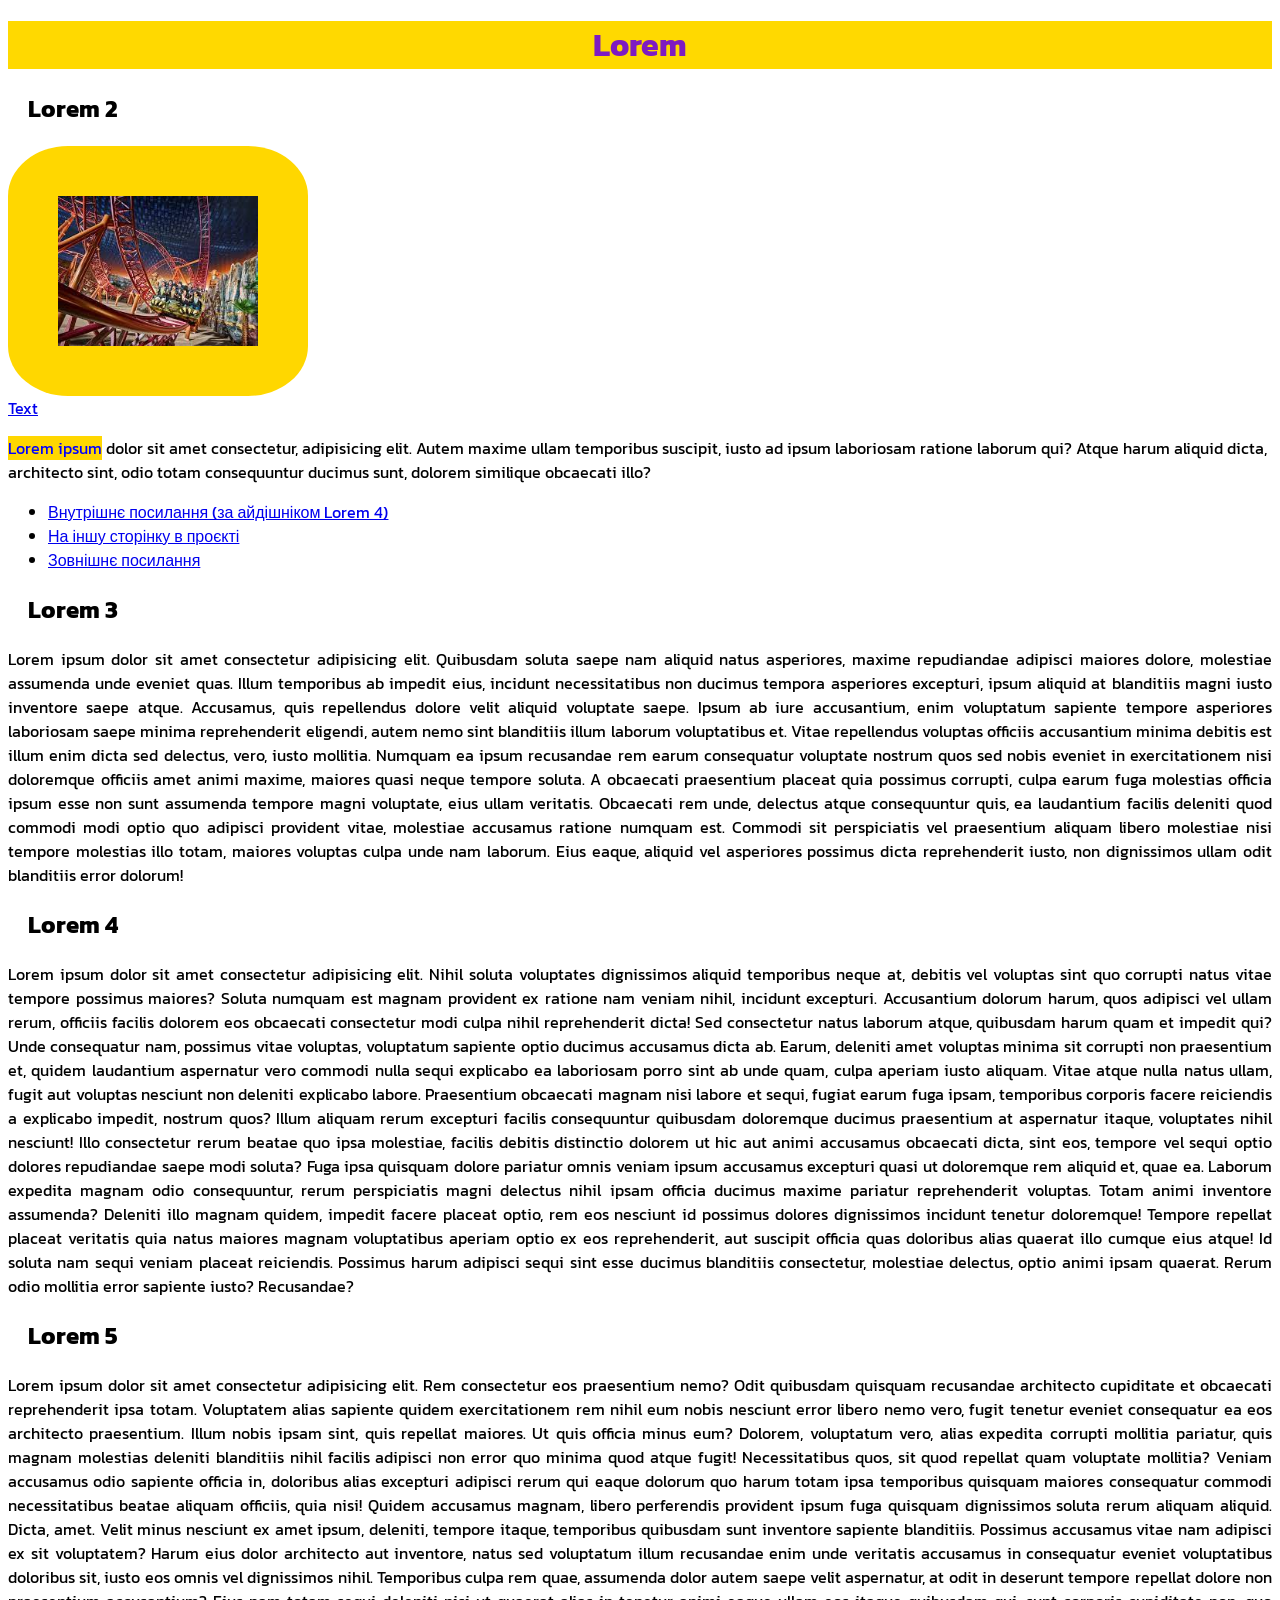
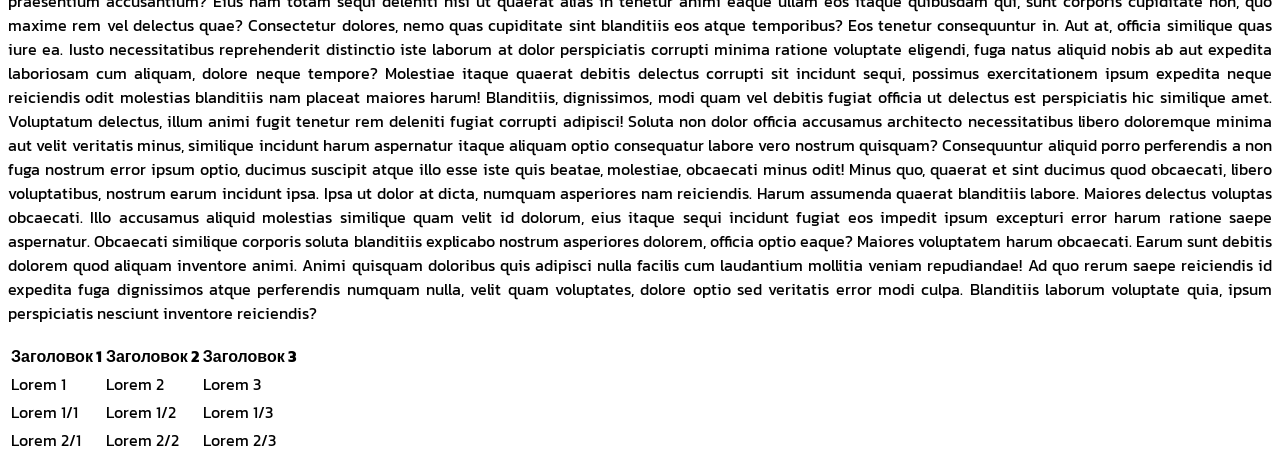
==== l1/html/index.html @ fa61554e "First commit" ====
<!DOCTYPE html>
<html lang="en">
<head>
    <meta charset="UTF-8">
    <meta http-equiv="X-UA-Compatible" content="IE=edge">
    <meta name="viewport" content="width=device-width, initial-scale=1.0">
    <title>Document</title>

    <!-- підключення стилів css - одиночний тег link. В атрибуті href потрібно вказати шлях до файлу зі стилем -->
    <link rel="stylesheet" href="../css/style.css">
</head>
<body>
    <h1>Lorem</h1>
    <h2>Lorem 2</h2>

    <!-- строчний одиночний тег img - для вставки зображення на сторінку. 

        В атрибуті src вказується шлях до зображення (в тому числі і URL). 

        Атрибути alt - в ньому вказуємо текст, який буде відображатися, якщо зображення з якихось причин не може бути відображено на сторінці (наприклад, було видалено з місця свого розміщення). Зазвичай вказується одне-два слова, які описують зображення 
    -->
    <img src="../images/Без названия.jpg" alt="">

    <!-- строчний парний тег a - тег для вставки посилання. 
        
        href - адреса посилання, куди користувач перейде. Це може бути посилання по сторінці, до певного елементу з айдішником, тоді вказується href="#айді_елемента". Може бути посилання на власний інший html файл у проєкті, тоді вказується href="./page2.html". І останній варіант - зовнішнє посилання, на якусь адресу, наприклад href="https://www.google.com/" 

        target - атрибут, який відповідає за те, як саме відкриється посилання. За замовчуванням (тобто, без вказання цього атрибуту) посилання відкриваються у тій же вкладці в браузері, де відкрита сторінка з розміщеним тегом посилання. Якщо необхідно відкрити посилання у новій вкладці браузеру, тоді вказуємо target="_blank". Всі зовнішні посилання потрібно відкривати саме у новій вкладці
    -->
    <a href="https://github.com/mbrw3?tab=repositories" target="_blank">Text</a>

    <!-- строчний парний тег <span> - використовуємо, коли потрібно слову/декільком задати певний стиль -->
    <p> <span class="text2">Lorem ipsum</span> dolor sit amet consectetur, adipisicing elit. Autem maxime ullam temporibus suscipit, iusto ad ipsum laboriosam ratione laborum qui? Atque harum aliquid dicta, architecto sint, odio totam consequuntur ducimus sunt, dolorem similique obcaecati illo? </p>


    <!-- ul>li*3>a:blank - емет-запис, який дозволяє швидко зробити маркерований список з трьома елементами, в середині яких будуть посилання з відкриттям у новій вкладці -->

    <ul>
        <li><a href="#main">Внутрішнє посилання (за айдішніком Lorem 4)</a></li>
        <li><a href="./page2.html" target="_blank">На іншу сторінку в проєкті</a></li>
        <li><a href="https://www.google.com/" target="_blank">Зовнішнє посилання</a></li>
    </ul>

    <h2>Lorem 3</h2>
    <p class="text"> Lorem ipsum dolor sit amet consectetur adipisicing elit. Quibusdam soluta saepe nam aliquid natus asperiores, maxime repudiandae adipisci maiores dolore, molestiae assumenda unde eveniet quas. Illum temporibus ab impedit eius, incidunt necessitatibus non ducimus tempora asperiores excepturi, ipsum aliquid at blanditiis magni iusto inventore saepe atque. Accusamus, quis repellendus dolore velit aliquid voluptate saepe. Ipsum ab iure accusantium, enim voluptatum sapiente tempore asperiores laboriosam saepe minima reprehenderit eligendi, autem nemo sint blanditiis illum laborum voluptatibus et. Vitae repellendus voluptas officiis accusantium minima debitis est illum enim dicta sed delectus, vero, iusto mollitia. Numquam ea ipsum recusandae rem earum consequatur voluptate nostrum quos sed nobis eveniet in exercitationem nisi doloremque officiis amet animi maxime, maiores quasi neque tempore soluta. A obcaecati praesentium placeat quia possimus corrupti, culpa earum fuga molestias officia ipsum esse non sunt assumenda tempore magni voluptate, eius ullam veritatis. Obcaecati rem unde, delectus atque consequuntur quis, ea laudantium facilis deleniti quod commodi modi optio quo adipisci provident vitae, molestiae accusamus ratione numquam est. Commodi sit perspiciatis vel praesentium aliquam libero molestiae nisi tempore molestias illo totam, maiores voluptas culpa unde nam laborum. Eius eaque, aliquid vel asperiores possimus dicta reprehenderit iusto, non dignissimos ullam odit blanditiis error dolorum! </p>

    <h2 id="main">Lorem 4</h2>
    <p class="text">Lorem ipsum dolor sit amet consectetur adipisicing elit. Nihil soluta voluptates dignissimos aliquid temporibus neque at, debitis vel voluptas sint quo corrupti natus vitae tempore possimus maiores? Soluta numquam est magnam provident ex ratione nam veniam nihil, incidunt excepturi. Accusantium dolorum harum, quos adipisci vel ullam rerum, officiis facilis dolorem eos obcaecati consectetur modi culpa nihil reprehenderit dicta! Sed consectetur natus laborum atque, quibusdam harum quam et impedit qui? Unde consequatur nam, possimus vitae voluptas, voluptatum sapiente optio ducimus accusamus dicta ab. Earum, deleniti amet voluptas minima sit corrupti non praesentium et, quidem laudantium aspernatur vero commodi nulla sequi explicabo ea laboriosam porro sint ab unde quam, culpa aperiam iusto aliquam. Vitae atque nulla natus ullam, fugit aut voluptas nesciunt non deleniti explicabo labore. Praesentium obcaecati magnam nisi labore et sequi, fugiat earum fuga ipsam, temporibus corporis facere reiciendis a explicabo impedit, nostrum quos? Illum aliquam rerum excepturi facilis consequuntur quibusdam doloremque ducimus praesentium at aspernatur itaque, voluptates nihil nesciunt! Illo consectetur rerum beatae quo ipsa molestiae, facilis debitis distinctio dolorem ut hic aut animi accusamus obcaecati dicta, sint eos, tempore vel sequi optio dolores repudiandae saepe modi soluta? Fuga ipsa quisquam dolore pariatur omnis veniam ipsum accusamus excepturi quasi ut doloremque rem aliquid et, quae ea. Laborum expedita magnam odio consequuntur, rerum perspiciatis magni delectus nihil ipsam officia ducimus maxime pariatur reprehenderit voluptas. Totam animi inventore assumenda? Deleniti illo magnam quidem, impedit facere placeat optio, rem eos nesciunt id possimus dolores dignissimos incidunt tenetur doloremque! Tempore repellat placeat veritatis quia natus maiores magnam voluptatibus aperiam optio ex eos reprehenderit, aut suscipit officia quas doloribus alias quaerat illo cumque eius atque! Id soluta nam sequi veniam placeat reiciendis. Possimus harum adipisci sequi sint esse ducimus blanditiis consectetur, molestiae delectus, optio animi ipsam quaerat. Rerum odio mollitia error sapiente iusto? Recusandae? </p>

    <h2>Lorem 5</h2>
    <p class="text">Lorem ipsum dolor sit amet consectetur adipisicing elit. Rem consectetur eos praesentium nemo? Odit quibusdam quisquam recusandae architecto cupiditate et obcaecati reprehenderit ipsa totam. Voluptatem alias sapiente quidem exercitationem rem nihil eum nobis nesciunt error libero nemo vero, fugit tenetur eveniet consequatur ea eos architecto praesentium. Illum nobis ipsam sint, quis repellat maiores. Ut quis officia minus eum? Dolorem, voluptatum vero, alias expedita corrupti mollitia pariatur, quis magnam molestias deleniti blanditiis nihil facilis adipisci non error quo minima quod atque fugit! Necessitatibus quos, sit quod repellat quam voluptate mollitia? Veniam accusamus odio sapiente officia in, doloribus alias excepturi adipisci rerum qui eaque dolorum quo harum totam ipsa temporibus quisquam maiores consequatur commodi necessitatibus beatae aliquam officiis, quia nisi! Quidem accusamus magnam, libero perferendis provident ipsum fuga quisquam dignissimos soluta rerum aliquam aliquid. Dicta, amet. Velit minus nesciunt ex amet ipsum, deleniti, tempore itaque, temporibus quibusdam sunt inventore sapiente blanditiis. Possimus accusamus vitae nam adipisci ex sit voluptatem? Harum eius dolor architecto aut inventore, natus sed voluptatum illum recusandae enim unde veritatis accusamus in consequatur eveniet voluptatibus doloribus sit, iusto eos omnis vel dignissimos nihil. Temporibus culpa rem quae, assumenda dolor autem saepe velit aspernatur, at odit in deserunt tempore repellat dolore non praesentium accusantium? Eius nam totam sequi deleniti nisi ut quaerat alias in tenetur animi eaque ullam eos itaque quibusdam qui, sunt corporis cupiditate non, quo maxime rem vel delectus quae? Consectetur dolores, nemo quas cupiditate sint blanditiis eos atque temporibus? Eos tenetur consequuntur in. Aut at, officia similique quas iure ea. Iusto necessitatibus reprehenderit distinctio iste laborum at dolor perspiciatis corrupti minima ratione voluptate eligendi, fuga natus aliquid nobis ab aut expedita laboriosam cum aliquam, dolore neque tempore? Molestiae itaque quaerat debitis delectus corrupti sit incidunt sequi, possimus exercitationem ipsum expedita neque reiciendis odit molestias blanditiis nam placeat maiores harum! Blanditiis, dignissimos, modi quam vel debitis fugiat officia ut delectus est perspiciatis hic similique amet. Voluptatum delectus, illum animi fugit tenetur rem deleniti fugiat corrupti adipisci! Soluta non dolor officia accusamus architecto necessitatibus libero doloremque minima aut velit veritatis minus, similique incidunt harum aspernatur itaque aliquam optio consequatur labore vero nostrum quisquam? Consequuntur aliquid porro perferendis a non fuga nostrum error ipsum optio, ducimus suscipit atque illo esse iste quis beatae, molestiae, obcaecati minus odit! Minus quo, quaerat et sint ducimus quod obcaecati, libero voluptatibus, nostrum earum incidunt ipsa. Ipsa ut dolor at dicta, numquam asperiores nam reiciendis. Harum assumenda quaerat blanditiis labore. Maiores delectus voluptas obcaecati. Illo accusamus aliquid molestias similique quam velit id dolorum, eius itaque sequi incidunt fugiat eos impedit ipsum excepturi error harum ratione saepe aspernatur. Obcaecati similique corporis soluta blanditiis explicabo nostrum asperiores dolorem, officia optio eaque? Maiores voluptatem harum obcaecati. Earum sunt debitis dolorem quod aliquam inventore animi. Animi quisquam doloribus quis adipisci nulla facilis cum laudantium mollitia veniam repudiandae! Ad quo rerum saepe reiciendis id expedita fuga dignissimos atque perferendis numquam nulla, velit quam voluptates, dolore optio sed veritatis error modi culpa. Blanditiis laborum voluptate quia, ipsum perspiciatis nesciunt inventore reiciendis?</p>
    
    <!-- для створення таблиці використовуємо парний блочний тег table. Це оголошення початку та кінця таблиці
        Кожна таблиця описується у форматі - оголошення рядка, а потім в рядку - колонки

        tr - парний тег для сторення рядка

        для колонок є 2 типи тегів: 

        th - заголовочна комірка (текст в ній автоматично виділяється жирним накресленням). Використовуються для підписів/заголовків колонок чи рядків, дивлячись яка орієнтація таблиції за завданням 
        
        td - звичайна комірка, вона не має ніяких окремих параметрів автоматичного форматування

        в середині тегів th та td ви можете розміщувати все, що вам необхідно за завданням - тексти, зображення, посилання тощо 
    -->
    <table>
        <tr>
            <th>Заголовок 1</th>
            <th>Заголовок 2</th>
            <th>Заголовок 3</th>
        </tr>
        <tr>
            <td>Lorem 1</td>
            <td>Lorem 2</td>
            <td>Lorem 3</td>
        </tr>
        <tr>
            <td>Lorem 1/1</td>
            <td>Lorem 1/2</td>
            <td>Lorem 1/3</td>
        </tr>
        <tr>
            <td>Lorem 2/1</td>
            <td>Lorem 2/2</td>
            <td>Lorem 2/3</td>
        </tr>
    </table>

</body>
</html>
---- l1/css/style.css ----
/* 
у css використовуються параметри. Вони прописуються для селекторів.
Селектори:
    звернення до тегу - просто назва тегу без додаткових символів 
    звернення до айді відбувається через # - наприклад, #main
    звернення до класу відбувається через символ крапки . - наприклад, .text

Якщо потрібно прописати стилі для одразу декількох елементів, то їх потрібно перелічувати через кому
*/

/* 

    ПІДКЛЮЧЕННЯ ШРИФТІВ

    для підключення сторонніх шрифтів використовуємо бібліотеку відкритих шрифтів від Гугл 
    https://fonts.google.com/

    1. обираємо потрібний шрифт (або за завданням, або за особистими вподобаннями), тобто просто клікаємо на нього

    2. на сторінці зі шрифтом клікаємо Select напроти тих накреслень, які вам необхідні/подобаються 

    3. далі автоматичнол розкривається права панель з обраними вами шрифтами та накресленнями 

    4. у цій панелі у роділі "Use on the web" перемикаємо з <link> на @import
    
    5. далі копіюємо те, що вказано у тезі <style> (в середині нього, але сам тег не потрібно, наприклад, тільки рядок @import url('https://fonts.googleapis.com/css2?family=Kanit:wght@500&display=swap');) 

    6. вставляємо скопійоване у свій файл зі стилями, тобто файл з розширенням .css. Підключення шрифтів вставляємо найпершим, на самому початку файлу стилів 

    7. на сторінці з вашим обраним шрифтом, у тій же правій колонці є розділ "CSS rules to specify families". Там є вказання, як саме користуватися обраним шрифтом у стилях, щоб він застосувався 
    наприкад, font-family: 'Kanit', sans-serif;
    вам потрібно цей параметр зі значенням застосувати до ваших елементів на сторінці. Якщо весь текст на сторінці має бути з таким шрифтом, то ви можете вказати звернення до тегу body і в ньому вставити скопійований параметр. Тоді для всього текстового змісту на сторінці буде застособуватися цей шрифт. Яещо потрібно тільки для окремих елементів, тоді звертаєтесь окремо за назвою класу чи тегу, відповідно до завдання чи вашої ідеї. 

    нижче після імпорту шрифту приклад з використанням його для всієї сторінки, тобто для body
*/

@import url('https://fonts.googleapis.com/css2?family=Kanit:wght@500&display=swap');

body{
    font-family: 'Kanit', sans-serif;
}

/* звернення до всіх тегів h1 */
h1{

    /* параметр text-align - вирівнювання тексту, значення center - по центру сторінки */
    text-align: center;

    /* параметр color - колір тексту */
    color: #7e1bc1;

    /* параметр background-color - фоновий колір елементу */
    background-color: #ffd900;
}

/* звернення до всіх елементів, які мають атрибут class із значенням text */
.text{
    /* вирівнювання тексту по ширині сторінки */
    text-align: justify;
}

img{
    /* width - ширина елементу (після числового значення вказуються одиниці виміру, поки що використовуємо px) */
    width: 200px;
    /* height - ширина елементу (після числового значення вказуються одиниці виміру, поки що використовуємо px) */
    /* height: 400px; */
    /* для того, щоб зберігати пропорції зображень, то краще вказувати тільки один з параметрів, або ширину, або висоту (інша автоматично підтягнеться до відповідного розміру). Взагалі ширину та висоту можна задавати всім елементам, а зауваження у попередньому реченні актуальне тільки для зображень */
}

h2{
    /* margin - зовнішній відступ (тобто, відстань поточного елементу від сусідніх). Може приймати різну кількість значень:

        Одне значення: margin: 10px; - встановлює всі чотири відступи (верхній, правий, нижній, лівий) на одне однакове значення (по 10px).

        Два значення: margin: 10px 20px; - перше значення встановлює верхню та нижню межі (10px), друге значення встановлює ліву та праву межі (20px).
        
        Три значення: margin: 10px 20px 30px; - перше значення встановлює верхню межу (10px), друге значення встановлює ліву та праву межі (20px), третє значення встановлює нижню межу (30px).

        Чотири значення: margin: 10px 20px 30px 40px; - перше значення встановлює верхню межу (10px), друге значення встановлює праву межу (20px), третє значення встановлює нижню межу (30px), четверте значення встановлює ліву межу (40px).

        У css є додаткові параметри для відступів із вказанням сторони. Коли потрібно зробити відступ тільки з однієї сторони, то коректно їх використовувати.
        
            margin-top: 10px; - відступ зверху
            margin-right: 10px; - справа 
            margin-bottom: 10px; - знизу 
            margin-left: 10px; - зліва

    */

    margin: 20px;
}

img{
    /* 
    display: block; - необхідно використовувати, щоб із строчного елементу зробити блочний
    */
    display: block; 

    background-color: gold;

    /* padding - внутрішній відступ елементу (в середину від своїх розмірів, кордонів). Він точно так же, як margin може приймати різну кількість значень і розпріділяються вони за таким же принципом: 
    
        Одне значення: padding: 10px; - встановлює всі чотири внутрішній відступи (верхній, правий, нижній, лівий) на одне однакове значення (по 10px).

        Два значення: padding: 10px 20px; - перше значення встановлює верхню та нижню межі (10px), друге значення встановлює ліву та праву межі (20px).
        
        Три значення: padding: 10px 20px 30px; - перше значення встановлює верхню межу (10px), друге значення встановлює ліву та праву межі (20px), третє значення встановлює нижню межу (30px).

        Чотири значення: padding: 10px 20px 30px 40px; - перше значення встановлює верхню межу (10px), друге значення встановлює праву межу (20px), третє значення встановлює нижню межу (30px), четверте значення встановлює ліву межу (40px).

        І так же є окремі параметри, для вказання відступу з однієї сторони: 
            padding-top: 10px; - внутрішній відступ зверху
            padding-right: 10px; - справа 
            padding-bottom: 10px; - знизу 
            padding-left: 10px; - зліва

    */
    padding: 50px;

    /* border-radius - параметр для скруглення кутів елементу. Якщо потрібно зробити елемент круглим, то вказуємо значення скруглення 50% або 100%. Зверніть увагу, елемент в такому випадку буде відображатися круглим, якщо має однакову ширину та висоту, інакше буде овальним */
    border-radius: 20%;

}

img:hover{
    /* transform - параметр для трансформації елементу. Він може приймати різні функції, які задають певний тип трансформації. Наприклад, scale() - функція для масштабування елемента. Вона приймає числове значення, яке вказує на ступінь масштабування. Наприклад, scale(1.5) збільшить розмір елемента на 50%, а scale(0.5) зменшить його до 50% від початкового розміру. */
    transition: all 0.5s ease;
    transform: scale(1.5);
}

.text2{
    color: blue;
    background-color: gold;
}

h1{
    /* transition - використовується для встановлення плавної анімації між двома станами елемента. дозволяє змінювати властивості елемента з плавним переходом з одного значення в інше. 

        all - Властивість, яка буде анімована, наприклад background-color, width, height тощо. Ми вказуємо саме all, щоб застосовувалося для абсолютно всіх змін, всіх параметрів

        0.3s - Тривалість переходу, вказана у секундах або мілісекундах, наприклад 0.5s або 500ms

        ease - тип анімації. визначає, як змінюватись властивість впродовж переходу. Наприклад, значення ease використовується для плавного затухання на початку та в кінці переходу, а значення linear змінює властивість з постійною швидкістю протягом усього переходу. Натисніть на місці цього параметру у VSCode натисніть Ctrl+Пробіл щоб побачити у підказці перелік варіантів
    */
    transition: all 1s ease;
}

/* :hover - псевдоклас, який відповідає за обробку події наведення мишею на елемент. У фігурних скобках прописується що саме у зовнішньому вигляді елементу повинно змінитися коли на нього користувач наводить курсор */
h1:hover{
    text-align: center;
    background-color: blue;
    font-size: 100px;
    cursor: pointer;
}
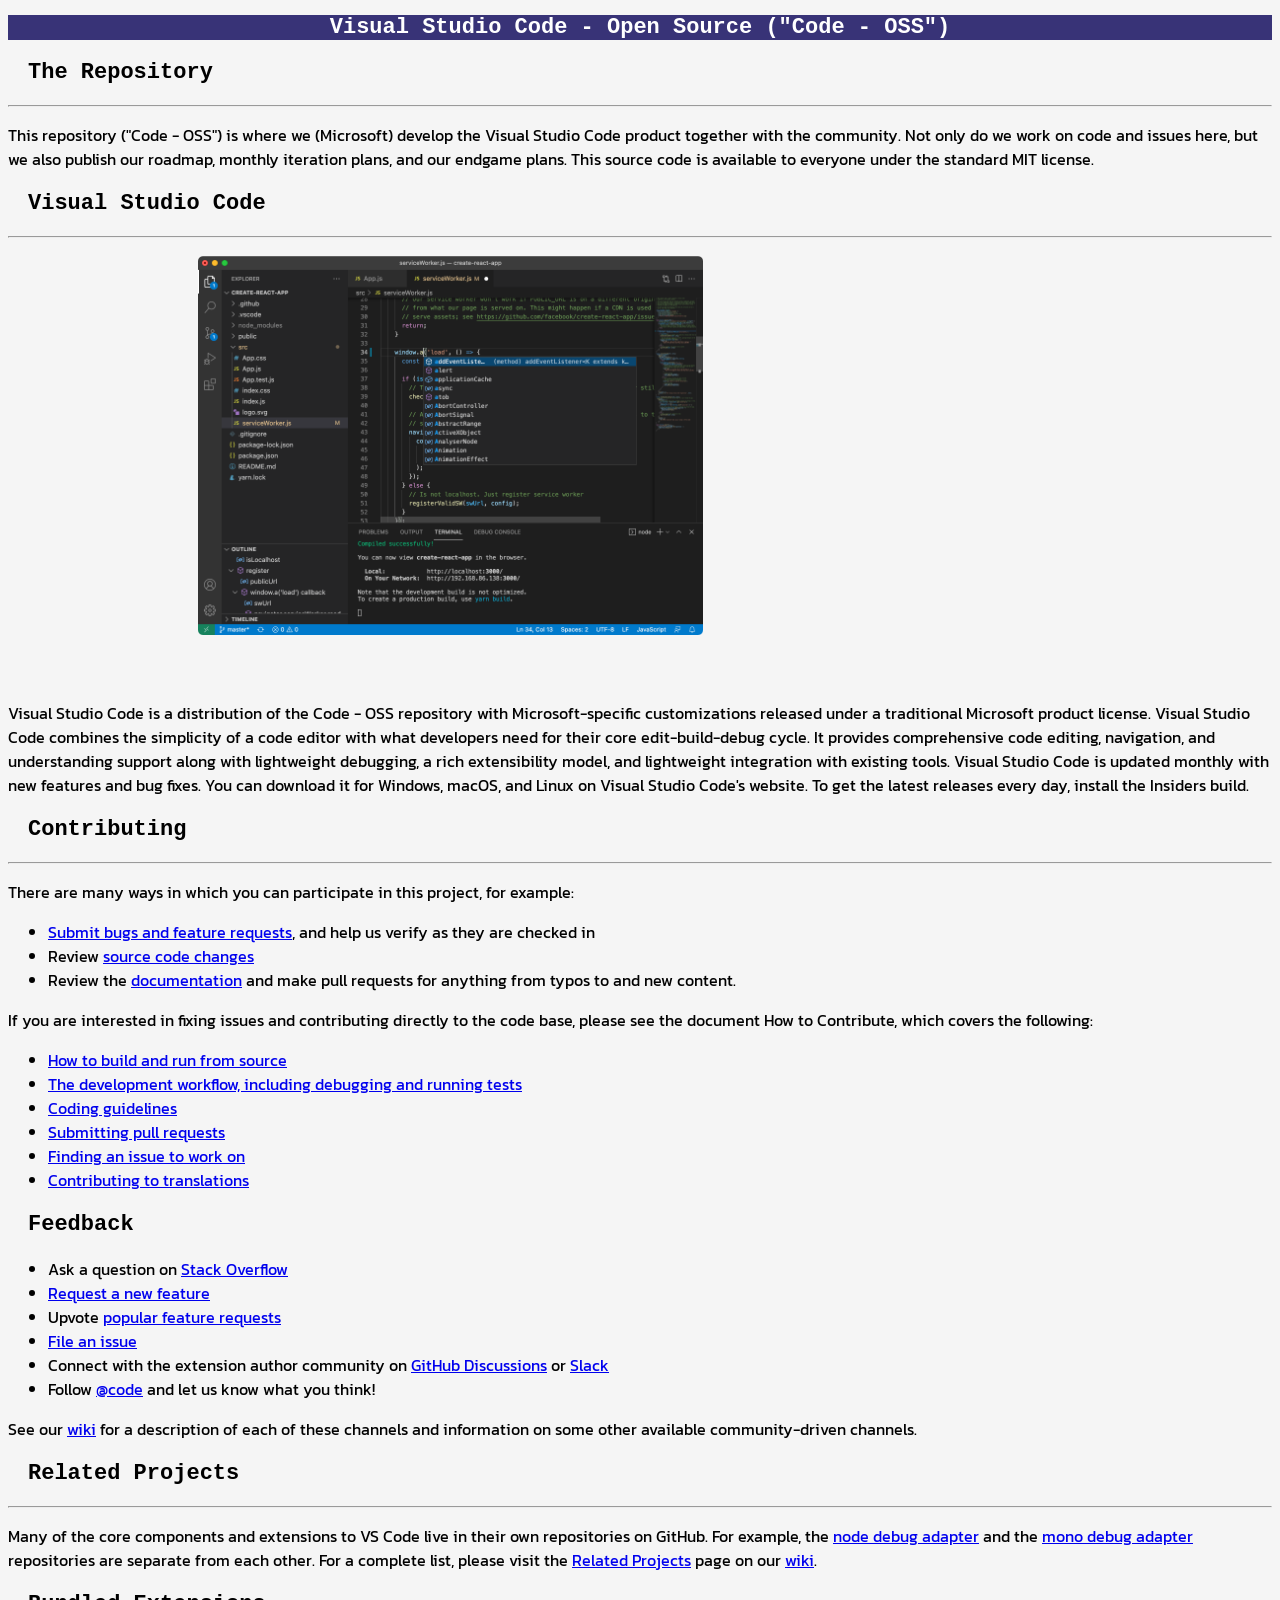
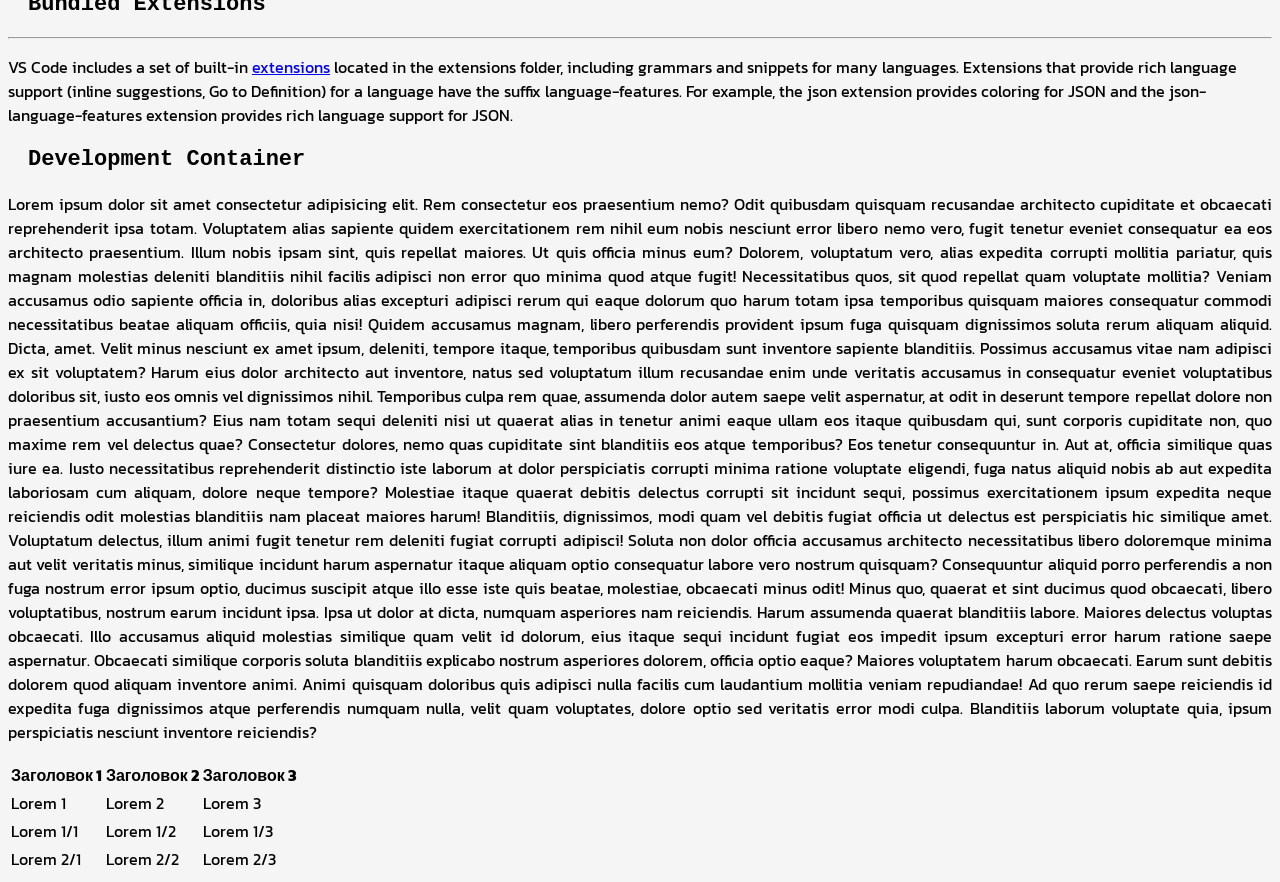
==== commit 925927a1: "added some changes" ====
--- a/l1/html/index.html
+++ b/l1/html/index.html
@@ -6,63 +6,105 @@
     <meta name="viewport" content="width=device-width, initial-scale=1.0">
     <title>Document</title>
 
-    <!-- підключення стилів css - одиночний тег link. В атрибуті href потрібно вказати шлях до файлу зі стилем -->
     <link rel="stylesheet" href="../css/style.css">
 </head>
 <body>
-    <h1>Lorem</h1>
-    <h2>Lorem 2</h2>
+    <h1>Visual Studio Code - Open Source ("Code - OSS")</h1>
+    <h2>The Repository</h2>
 
-    <!-- строчний одиночний тег img - для вставки зображення на сторінку. 
+    <hr>
 
-        В атрибуті src вказується шлях до зображення (в тому числі і URL). 
-
-        Атрибути alt - в ньому вказуємо текст, який буде відображатися, якщо зображення з якихось причин не може бути відображено на сторінці (наприклад, було видалено з місця свого розміщення). Зазвичай вказується одне-два слова, які описують зображення 
-    -->
-    <img src="../images/Без названия.jpg" alt="">
-
-    <!-- строчний парний тег a - тег для вставки посилання. 
-        
-        href - адреса посилання, куди користувач перейде. Це може бути посилання по сторінці, до певного елементу з айдішником, тоді вказується href="#айді_елемента". Може бути посилання на власний інший html файл у проєкті, тоді вказується href="./page2.html". І останній варіант - зовнішнє посилання, на якусь адресу, наприклад href="https://www.google.com/" 
-
-        target - атрибут, який відповідає за те, як саме відкриється посилання. За замовчуванням (тобто, без вказання цього атрибуту) посилання відкриваються у тій же вкладці в браузері, де відкрита сторінка з розміщеним тегом посилання. Якщо необхідно відкрити посилання у новій вкладці браузеру, тоді вказуємо target="_blank". Всі зовнішні посилання потрібно відкривати саме у новій вкладці
-    -->
-    <a href="https://github.com/mbrw3?tab=repositories" target="_blank">Text</a>
-
-    <!-- строчний парний тег <span> - використовуємо, коли потрібно слову/декільком задати певний стиль -->
-    <p> <span class="text2">Lorem ipsum</span> dolor sit amet consectetur, adipisicing elit. Autem maxime ullam temporibus suscipit, iusto ad ipsum laboriosam ratione laborum qui? Atque harum aliquid dicta, architecto sint, odio totam consequuntur ducimus sunt, dolorem similique obcaecati illo? </p>
+    <p>
+        This repository ("Code - OSS") is where we (Microsoft) develop the Visual Studio Code product together with the community. Not only do we work on code and issues here, but we also publish our roadmap, monthly iteration plans, and our endgame plans. This source code is available to everyone under the standard MIT license.
+    </p>
 
 
-    <!-- ul>li*3>a:blank - емет-запис, який дозволяє швидко зробити маркерований список з трьома елементами, в середині яких будуть посилання з відкриттям у новій вкладці -->
+    <h2>
+        Visual Studio Code
+    </h2>
+
+    <hr>
+    <img src="../images/118224532-3842c400-b438-11eb-923d-a5f66fa6785a.png" alt="VSCode">
+
+    <p> 
+    Visual Studio Code is a distribution of the Code - OSS repository with Microsoft-specific customizations released under a traditional Microsoft product license.
+
+Visual Studio Code combines the simplicity of a code editor with what developers need for their core edit-build-debug cycle. It provides comprehensive code editing, navigation, and understanding support along with lightweight debugging, a rich extensibility model, and lightweight integration with existing tools.
+
+Visual Studio Code is updated monthly with new features and bug fixes. You can download it for Windows, macOS, and Linux on Visual Studio Code's website. To get the latest releases every day, install the Insiders build.
+    </p>
+
+    <h2>
+        Contributing
+    </h2>
+
+    <hr>
+
+    <p>
+        There are many ways in which you can participate in this project, for example:
+    </p>
 
     <ul>
-        <li><a href="#main">Внутрішнє посилання (за айдішніком Lorem 4)</a></li>
-        <li><a href="./page2.html" target="_blank">На іншу сторінку в проєкті</a></li>
-        <li><a href="https://www.google.com/" target="_blank">Зовнішнє посилання</a></li>
+        <li><a href="https://github.com/microsoft/vscode/issues" target="_blank">Submit bugs and feature requests</a>, and help us verify as they are checked in</li>
+        <li>Review <a href="https://github.com/microsoft/vscode/pulls" target="_blank">source code changes</a></li>
+        <li>Review the <a href="https://github.com/microsoft/vscode-docs" target="_blank">documentation</a> and make pull requests for anything from typos to and new content.</li>
     </ul>
 
-    <h2>Lorem 3</h2>
-    <p class="text"> Lorem ipsum dolor sit amet consectetur adipisicing elit. Quibusdam soluta saepe nam aliquid natus asperiores, maxime repudiandae adipisci maiores dolore, molestiae assumenda unde eveniet quas. Illum temporibus ab impedit eius, incidunt necessitatibus non ducimus tempora asperiores excepturi, ipsum aliquid at blanditiis magni iusto inventore saepe atque. Accusamus, quis repellendus dolore velit aliquid voluptate saepe. Ipsum ab iure accusantium, enim voluptatum sapiente tempore asperiores laboriosam saepe minima reprehenderit eligendi, autem nemo sint blanditiis illum laborum voluptatibus et. Vitae repellendus voluptas officiis accusantium minima debitis est illum enim dicta sed delectus, vero, iusto mollitia. Numquam ea ipsum recusandae rem earum consequatur voluptate nostrum quos sed nobis eveniet in exercitationem nisi doloremque officiis amet animi maxime, maiores quasi neque tempore soluta. A obcaecati praesentium placeat quia possimus corrupti, culpa earum fuga molestias officia ipsum esse non sunt assumenda tempore magni voluptate, eius ullam veritatis. Obcaecati rem unde, delectus atque consequuntur quis, ea laudantium facilis deleniti quod commodi modi optio quo adipisci provident vitae, molestiae accusamus ratione numquam est. Commodi sit perspiciatis vel praesentium aliquam libero molestiae nisi tempore molestias illo totam, maiores voluptas culpa unde nam laborum. Eius eaque, aliquid vel asperiores possimus dicta reprehenderit iusto, non dignissimos ullam odit blanditiis error dolorum! </p>
+    <p>
+        If you are interested in fixing issues and contributing directly to the code base, please see the document How to Contribute, which covers the following:
+    </p>
 
-    <h2 id="main">Lorem 4</h2>
-    <p class="text">Lorem ipsum dolor sit amet consectetur adipisicing elit. Nihil soluta voluptates dignissimos aliquid temporibus neque at, debitis vel voluptas sint quo corrupti natus vitae tempore possimus maiores? Soluta numquam est magnam provident ex ratione nam veniam nihil, incidunt excepturi. Accusantium dolorum harum, quos adipisci vel ullam rerum, officiis facilis dolorem eos obcaecati consectetur modi culpa nihil reprehenderit dicta! Sed consectetur natus laborum atque, quibusdam harum quam et impedit qui? Unde consequatur nam, possimus vitae voluptas, voluptatum sapiente optio ducimus accusamus dicta ab. Earum, deleniti amet voluptas minima sit corrupti non praesentium et, quidem laudantium aspernatur vero commodi nulla sequi explicabo ea laboriosam porro sint ab unde quam, culpa aperiam iusto aliquam. Vitae atque nulla natus ullam, fugit aut voluptas nesciunt non deleniti explicabo labore. Praesentium obcaecati magnam nisi labore et sequi, fugiat earum fuga ipsam, temporibus corporis facere reiciendis a explicabo impedit, nostrum quos? Illum aliquam rerum excepturi facilis consequuntur quibusdam doloremque ducimus praesentium at aspernatur itaque, voluptates nihil nesciunt! Illo consectetur rerum beatae quo ipsa molestiae, facilis debitis distinctio dolorem ut hic aut animi accusamus obcaecati dicta, sint eos, tempore vel sequi optio dolores repudiandae saepe modi soluta? Fuga ipsa quisquam dolore pariatur omnis veniam ipsum accusamus excepturi quasi ut doloremque rem aliquid et, quae ea. Laborum expedita magnam odio consequuntur, rerum perspiciatis magni delectus nihil ipsam officia ducimus maxime pariatur reprehenderit voluptas. Totam animi inventore assumenda? Deleniti illo magnam quidem, impedit facere placeat optio, rem eos nesciunt id possimus dolores dignissimos incidunt tenetur doloremque! Tempore repellat placeat veritatis quia natus maiores magnam voluptatibus aperiam optio ex eos reprehenderit, aut suscipit officia quas doloribus alias quaerat illo cumque eius atque! Id soluta nam sequi veniam placeat reiciendis. Possimus harum adipisci sequi sint esse ducimus blanditiis consectetur, molestiae delectus, optio animi ipsam quaerat. Rerum odio mollitia error sapiente iusto? Recusandae? </p>
+    <ul>
+        <li><a href="https://github.com/microsoft/vscode/wiki/How-to-Contribute" target="_blank">How to build and run from source</a></li>
+        <li><a href="https://github.com/microsoft/vscode/wiki/How-to-Contribute#debugging" target="_blank">The development workflow, including debugging and running tests</a></li>
+        <li><a href="https://github.com/microsoft/vscode/wiki/Coding-Guidelines" target="_blank">Coding guidelines</a></li>
+        <li><a href="https://github.com/microsoft/vscode/wiki/How-to-Contribute#pull-requests" target="_blank">Submitting pull requests</a></li>
+        <li><a href="https://github.com/microsoft/vscode/wiki/Coding-Guidelines" target="_blank">Finding an issue to work on</a></li>
+        <li><a href="https://aka.ms/vscodeloc" target="_blank">Contributing to translations</a></li>
+    </ul>
 
-    <h2>Lorem 5</h2>
+    <h2>
+        Feedback
+    </h2>
+    
+    <ul>
+        <li>Ask a question on <a href="https://stackoverflow.com/questions/tagged/vscode" target="_blank">Stack Overflow</a></li>
+        <li><a href="https://github.com/microsoft/vscode/blob/main/CONTRIBUTING.md" target="_blank">Request a new feature</a></li>
+        <li>Upvote <a href="https://github.com/microsoft/vscode/issues?q=is%3Aopen+is%3Aissue+label%3Afeature-request+sort%3Areactions-%2B1-desc" target="_blank">popular feature requests</a></li>
+        <li><a href="https://github.com/microsoft/vscode/issues" target="_blank">File an issue</a></li>
+        <li>Connect with the extension author community on <a href="https://github.com/microsoft/vscode-discussions/discussions" target="_blank">GitHub Discussions</a> or <a href="https://aka.ms/vscode-dev-community" target="_blank">Slack</a></li>
+        <li>Follow <a href="https://x.com/code" target="_blank">@code</a> and let us know what you think!</li>
+    </ul>
+
+    <p>
+        See our <a href="https://github.com/microsoft/vscode/wiki/Feedback-Channels" target="_blank">wiki</a> for a description of each of these channels and information on some other available community-driven channels.
+    </p>
+
+    <h2>
+        Related Projects
+    </h2>
+
+    <hr>
+
+    <p>
+        Many of the core components and extensions to VS Code live in their own repositories on GitHub. For example, the <a href="https://github.com/microsoft/vscode-node-debug" target="_blank">node debug adapter</a>  and the <a href="https://github.com/microsoft/vscode-mono-debug" target="_blank">mono debug adapter</a> repositories are separate from each other. For a complete list, please visit the <a href="https://github.com/microsoft/vscode/wiki/Related-Projects" target="_blank">Related Projects</a> page on our <a href="https://github.com/microsoft/vscode/wiki" target="_blank">wiki</a>.
+    </p>
+
+    <h2>
+        Bundled Extensions
+    </h2>
+
+    <hr>
+
+    <p>
+        VS Code includes a set of built-in <a href="https://github.com/microsoft/vscode/blob/main/extensions" target="_blank">extensions</a> located in the extensions folder, including grammars and snippets for many languages. Extensions that provide rich language support (inline suggestions, Go to Definition) for a language have the suffix language-features. For example, the json extension provides coloring for JSON and the json-language-features extension provides rich language support for JSON.
+    </p>
+
+    <h2>
+        Development Container
+    </h2>
     <p class="text">Lorem ipsum dolor sit amet consectetur adipisicing elit. Rem consectetur eos praesentium nemo? Odit quibusdam quisquam recusandae architecto cupiditate et obcaecati reprehenderit ipsa totam. Voluptatem alias sapiente quidem exercitationem rem nihil eum nobis nesciunt error libero nemo vero, fugit tenetur eveniet consequatur ea eos architecto praesentium. Illum nobis ipsam sint, quis repellat maiores. Ut quis officia minus eum? Dolorem, voluptatum vero, alias expedita corrupti mollitia pariatur, quis magnam molestias deleniti blanditiis nihil facilis adipisci non error quo minima quod atque fugit! Necessitatibus quos, sit quod repellat quam voluptate mollitia? Veniam accusamus odio sapiente officia in, doloribus alias excepturi adipisci rerum qui eaque dolorum quo harum totam ipsa temporibus quisquam maiores consequatur commodi necessitatibus beatae aliquam officiis, quia nisi! Quidem accusamus magnam, libero perferendis provident ipsum fuga quisquam dignissimos soluta rerum aliquam aliquid. Dicta, amet. Velit minus nesciunt ex amet ipsum, deleniti, tempore itaque, temporibus quibusdam sunt inventore sapiente blanditiis. Possimus accusamus vitae nam adipisci ex sit voluptatem? Harum eius dolor architecto aut inventore, natus sed voluptatum illum recusandae enim unde veritatis accusamus in consequatur eveniet voluptatibus doloribus sit, iusto eos omnis vel dignissimos nihil. Temporibus culpa rem quae, assumenda dolor autem saepe velit aspernatur, at odit in deserunt tempore repellat dolore non praesentium accusantium? Eius nam totam sequi deleniti nisi ut quaerat alias in tenetur animi eaque ullam eos itaque quibusdam qui, sunt corporis cupiditate non, quo maxime rem vel delectus quae? Consectetur dolores, nemo quas cupiditate sint blanditiis eos atque temporibus? Eos tenetur consequuntur in. Aut at, officia similique quas iure ea. Iusto necessitatibus reprehenderit distinctio iste laborum at dolor perspiciatis corrupti minima ratione voluptate eligendi, fuga natus aliquid nobis ab aut expedita laboriosam cum aliquam, dolore neque tempore? Molestiae itaque quaerat debitis delectus corrupti sit incidunt sequi, possimus exercitationem ipsum expedita neque reiciendis odit molestias blanditiis nam placeat maiores harum! Blanditiis, dignissimos, modi quam vel debitis fugiat officia ut delectus est perspiciatis hic similique amet. Voluptatum delectus, illum animi fugit tenetur rem deleniti fugiat corrupti adipisci! Soluta non dolor officia accusamus architecto necessitatibus libero doloremque minima aut velit veritatis minus, similique incidunt harum aspernatur itaque aliquam optio consequatur labore vero nostrum quisquam? Consequuntur aliquid porro perferendis a non fuga nostrum error ipsum optio, ducimus suscipit atque illo esse iste quis beatae, molestiae, obcaecati minus odit! Minus quo, quaerat et sint ducimus quod obcaecati, libero voluptatibus, nostrum earum incidunt ipsa. Ipsa ut dolor at dicta, numquam asperiores nam reiciendis. Harum assumenda quaerat blanditiis labore. Maiores delectus voluptas obcaecati. Illo accusamus aliquid molestias similique quam velit id dolorum, eius itaque sequi incidunt fugiat eos impedit ipsum excepturi error harum ratione saepe aspernatur. Obcaecati similique corporis soluta blanditiis explicabo nostrum asperiores dolorem, officia optio eaque? Maiores voluptatem harum obcaecati. Earum sunt debitis dolorem quod aliquam inventore animi. Animi quisquam doloribus quis adipisci nulla facilis cum laudantium mollitia veniam repudiandae! Ad quo rerum saepe reiciendis id expedita fuga dignissimos atque perferendis numquam nulla, velit quam voluptates, dolore optio sed veritatis error modi culpa. Blanditiis laborum voluptate quia, ipsum perspiciatis nesciunt inventore reiciendis?</p>
-    
-    <!-- для створення таблиці використовуємо парний блочний тег table. Це оголошення початку та кінця таблиці
-        Кожна таблиця описується у форматі - оголошення рядка, а потім в рядку - колонки
 
-        tr - парний тег для сторення рядка
-
-        для колонок є 2 типи тегів: 
-
-        th - заголовочна комірка (текст в ній автоматично виділяється жирним накресленням). Використовуються для підписів/заголовків колонок чи рядків, дивлячись яка орієнтація таблиції за завданням 
-        
-        td - звичайна комірка, вона не має ніяких окремих параметрів автоматичного форматування
-
-        в середині тегів th та td ви можете розміщувати все, що вам необхідно за завданням - тексти, зображення, посилання тощо 
-    -->
     <table>
         <tr>
             <th>Заголовок 1</th>
--- a/l1/css/style.css
+++ b/l1/css/style.css
@@ -1,131 +1,52 @@
-/* 
-у css використовуються параметри. Вони прописуються для селекторів.
-Селектори:
-    звернення до тегу - просто назва тегу без додаткових символів 
-    звернення до айді відбувається через # - наприклад, #main
-    звернення до класу відбувається через символ крапки . - наприклад, .text
+@import url('https://fonts.googleapis.com/css2?family=Kanit:wght@500&display=swap');
 
-Якщо потрібно прописати стилі для одразу декількох елементів, то їх потрібно перелічувати через кому
-*/
+@import url('https://fonts.googleapis.com/css2?family=Courier+Prime:ital,wght@0,400;0,700;1,400;1,700&display=swap');
 
-/* 
-
-    ПІДКЛЮЧЕННЯ ШРИФТІВ
-
-    для підключення сторонніх шрифтів використовуємо бібліотеку відкритих шрифтів від Гугл 
-    https://fonts.google.com/
-
-    1. обираємо потрібний шрифт (або за завданням, або за особистими вподобаннями), тобто просто клікаємо на нього
-
-    2. на сторінці зі шрифтом клікаємо Select напроти тих накреслень, які вам необхідні/подобаються 
-
-    3. далі автоматичнол розкривається права панель з обраними вами шрифтами та накресленнями 
-
-    4. у цій панелі у роділі "Use on the web" перемикаємо з <link> на @import
-    
-    5. далі копіюємо те, що вказано у тезі <style> (в середині нього, але сам тег не потрібно, наприклад, тільки рядок @import url('https://fonts.googleapis.com/css2?family=Kanit:wght@500&display=swap');) 
-
-    6. вставляємо скопійоване у свій файл зі стилями, тобто файл з розширенням .css. Підключення шрифтів вставляємо найпершим, на самому початку файлу стилів 
-
-    7. на сторінці з вашим обраним шрифтом, у тій же правій колонці є розділ "CSS rules to specify families". Там є вказання, як саме користуватися обраним шрифтом у стилях, щоб він застосувався 
-    наприкад, font-family: 'Kanit', sans-serif;
-    вам потрібно цей параметр зі значенням застосувати до ваших елементів на сторінці. Якщо весь текст на сторінці має бути з таким шрифтом, то ви можете вказати звернення до тегу body і в ньому вставити скопійований параметр. Тоді для всього текстового змісту на сторінці буде застособуватися цей шрифт. Яещо потрібно тільки для окремих елементів, тоді звертаєтесь окремо за назвою класу чи тегу, відповідно до завдання чи вашої ідеї. 
-
-    нижче після імпорту шрифту приклад з використанням його для всієї сторінки, тобто для body
-*/
-
-@import url('https://fonts.googleapis.com/css2?family=Kanit:wght@500&display=swap');
 
 body{
     font-family: 'Kanit', sans-serif;
+    background-color: #F5F5F5;
 }
 
-/* звернення до всіх тегів h1 */
+h1, h2, h3, h4, h5, h6{
+    font-family: 'Courier New', Courier, monospace;
+    font-size: 22px;
+}
+
 h1{
 
-    /* параметр text-align - вирівнювання тексту, значення center - по центру сторінки */
     text-align: center;
 
-    /* параметр color - колір тексту */
-    color: #7e1bc1;
+    color: white;
 
-    /* параметр background-color - фоновий колір елементу */
-    background-color: #ffd900;
+    background-color: #383377;
 }
 
-/* звернення до всіх елементів, які мають атрибут class із значенням text */
 .text{
-    /* вирівнювання тексту по ширині сторінки */
     text-align: justify;
 }
 
 img{
-    /* width - ширина елементу (після числового значення вказуються одиниці виміру, поки що використовуємо px) */
     width: 200px;
-    /* height - ширина елементу (після числового значення вказуються одиниці виміру, поки що використовуємо px) */
-    /* height: 400px; */
-    /* для того, щоб зберігати пропорції зображень, то краще вказувати тільки один з параметрів, або ширину, або висоту (інша автоматично підтягнеться до відповідного розміру). Взагалі ширину та висоту можна задавати всім елементам, а зауваження у попередньому реченні актуальне тільки для зображень */
 }
 
 h2{
-    /* margin - зовнішній відступ (тобто, відстань поточного елементу від сусідніх). Може приймати різну кількість значень:
-
-        Одне значення: margin: 10px; - встановлює всі чотири відступи (верхній, правий, нижній, лівий) на одне однакове значення (по 10px).
-
-        Два значення: margin: 10px 20px; - перше значення встановлює верхню та нижню межі (10px), друге значення встановлює ліву та праву межі (20px).
-        
-        Три значення: margin: 10px 20px 30px; - перше значення встановлює верхню межу (10px), друге значення встановлює ліву та праву межі (20px), третє значення встановлює нижню межу (30px).
-
-        Чотири значення: margin: 10px 20px 30px 40px; - перше значення встановлює верхню межу (10px), друге значення встановлює праву межу (20px), третє значення встановлює нижню межу (30px), четверте значення встановлює ліву межу (40px).
-
-        У css є додаткові параметри для відступів із вказанням сторони. Коли потрібно зробити відступ тільки з однієї сторони, то коректно їх використовувати.
-        
-            margin-top: 10px; - відступ зверху
-            margin-right: 10px; - справа 
-            margin-bottom: 10px; - знизу 
-            margin-left: 10px; - зліва
-
-    */
-
     margin: 20px;
 }
 
 img{
-    /* 
-    display: block; - необхідно використовувати, щоб із строчного елементу зробити блочний
-    */
     display: block; 
+    height: 30%;
+    width: 40%;
 
-    background-color: gold;
-
-    /* padding - внутрішній відступ елементу (в середину від своїх розмірів, кордонів). Він точно так же, як margin може приймати різну кількість значень і розпріділяються вони за таким же принципом: 
-    
-        Одне значення: padding: 10px; - встановлює всі чотири внутрішній відступи (верхній, правий, нижній, лівий) на одне однакове значення (по 10px).
-
-        Два значення: padding: 10px 20px; - перше значення встановлює верхню та нижню межі (10px), друге значення встановлює ліву та праву межі (20px).
-        
-        Три значення: padding: 10px 20px 30px; - перше значення встановлює верхню межу (10px), друге значення встановлює ліву та праву межі (20px), третє значення встановлює нижню межу (30px).
-
-        Чотири значення: padding: 10px 20px 30px 40px; - перше значення встановлює верхню межу (10px), друге значення встановлює праву межу (20px), третє значення встановлює нижню межу (30px), четверте значення встановлює ліву межу (40px).
-
-        І так же є окремі параметри, для вказання відступу з однієї сторони: 
-            padding-top: 10px; - внутрішній відступ зверху
-            padding-right: 10px; - справа 
-            padding-bottom: 10px; - знизу 
-            padding-left: 10px; - зліва
-
-    */
-    padding: 50px;
-
-    /* border-radius - параметр для скруглення кутів елементу. Якщо потрібно зробити елемент круглим, то вказуємо значення скруглення 50% або 100%. Зверніть увагу, елемент в такому випадку буде відображатися круглим, якщо має однакову ширину та висоту, інакше буде овальним */
-    border-radius: 20%;
-
+    margin-left: 15%;
+    padding-top: 10px;
+    padding-bottom: 50px;
 }
 
 img:hover{
-    /* transform - параметр для трансформації елементу. Він може приймати різні функції, які задають певний тип трансформації. Наприклад, scale() - функція для масштабування елемента. Вона приймає числове значення, яке вказує на ступінь масштабування. Наприклад, scale(1.5) збільшить розмір елемента на 50%, а scale(0.5) зменшить його до 50% від початкового розміру. */
     transition: all 0.5s ease;
-    transform: scale(1.5);
+    transform: scale(1.1);
 }
 
 .text2{
@@ -134,21 +55,12 @@
 }
 
 h1{
-    /* transition - використовується для встановлення плавної анімації між двома станами елемента. дозволяє змінювати властивості елемента з плавним переходом з одного значення в інше. 
-
-        all - Властивість, яка буде анімована, наприклад background-color, width, height тощо. Ми вказуємо саме all, щоб застосовувалося для абсолютно всіх змін, всіх параметрів
-
-        0.3s - Тривалість переходу, вказана у секундах або мілісекундах, наприклад 0.5s або 500ms
-
-        ease - тип анімації. визначає, як змінюватись властивість впродовж переходу. Наприклад, значення ease використовується для плавного затухання на початку та в кінці переходу, а значення linear змінює властивість з постійною швидкістю протягом усього переходу. Натисніть на місці цього параметру у VSCode натисніть Ctrl+Пробіл щоб побачити у підказці перелік варіантів
-    */
     transition: all 1s ease;
 }
 
-/* :hover - псевдоклас, який відповідає за обробку події наведення мишею на елемент. У фігурних скобках прописується що саме у зовнішньому вигляді елементу повинно змінитися коли на нього користувач наводить курсор */
 h1:hover{
     text-align: center;
-    background-color: blue;
-    font-size: 100px;
+    background-color: black;
+    font-size: 120%;
     cursor: pointer;
 }
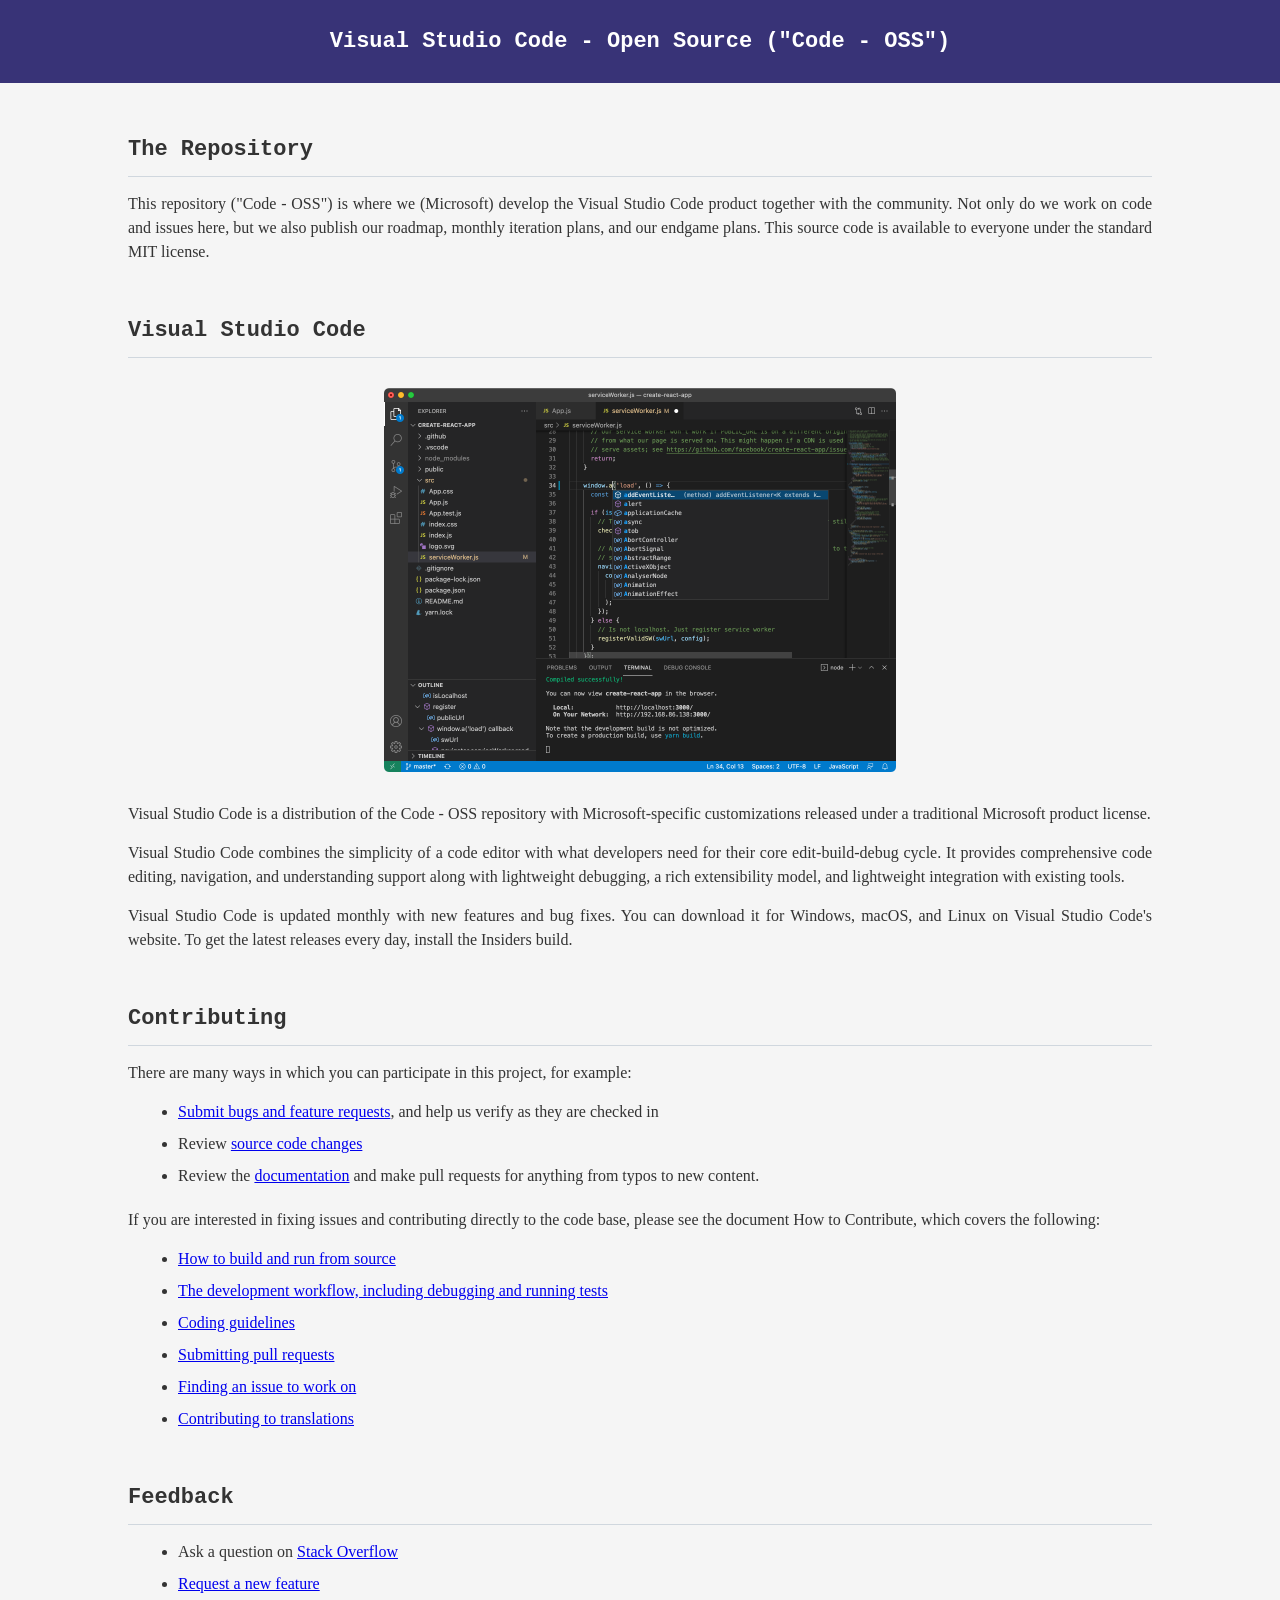
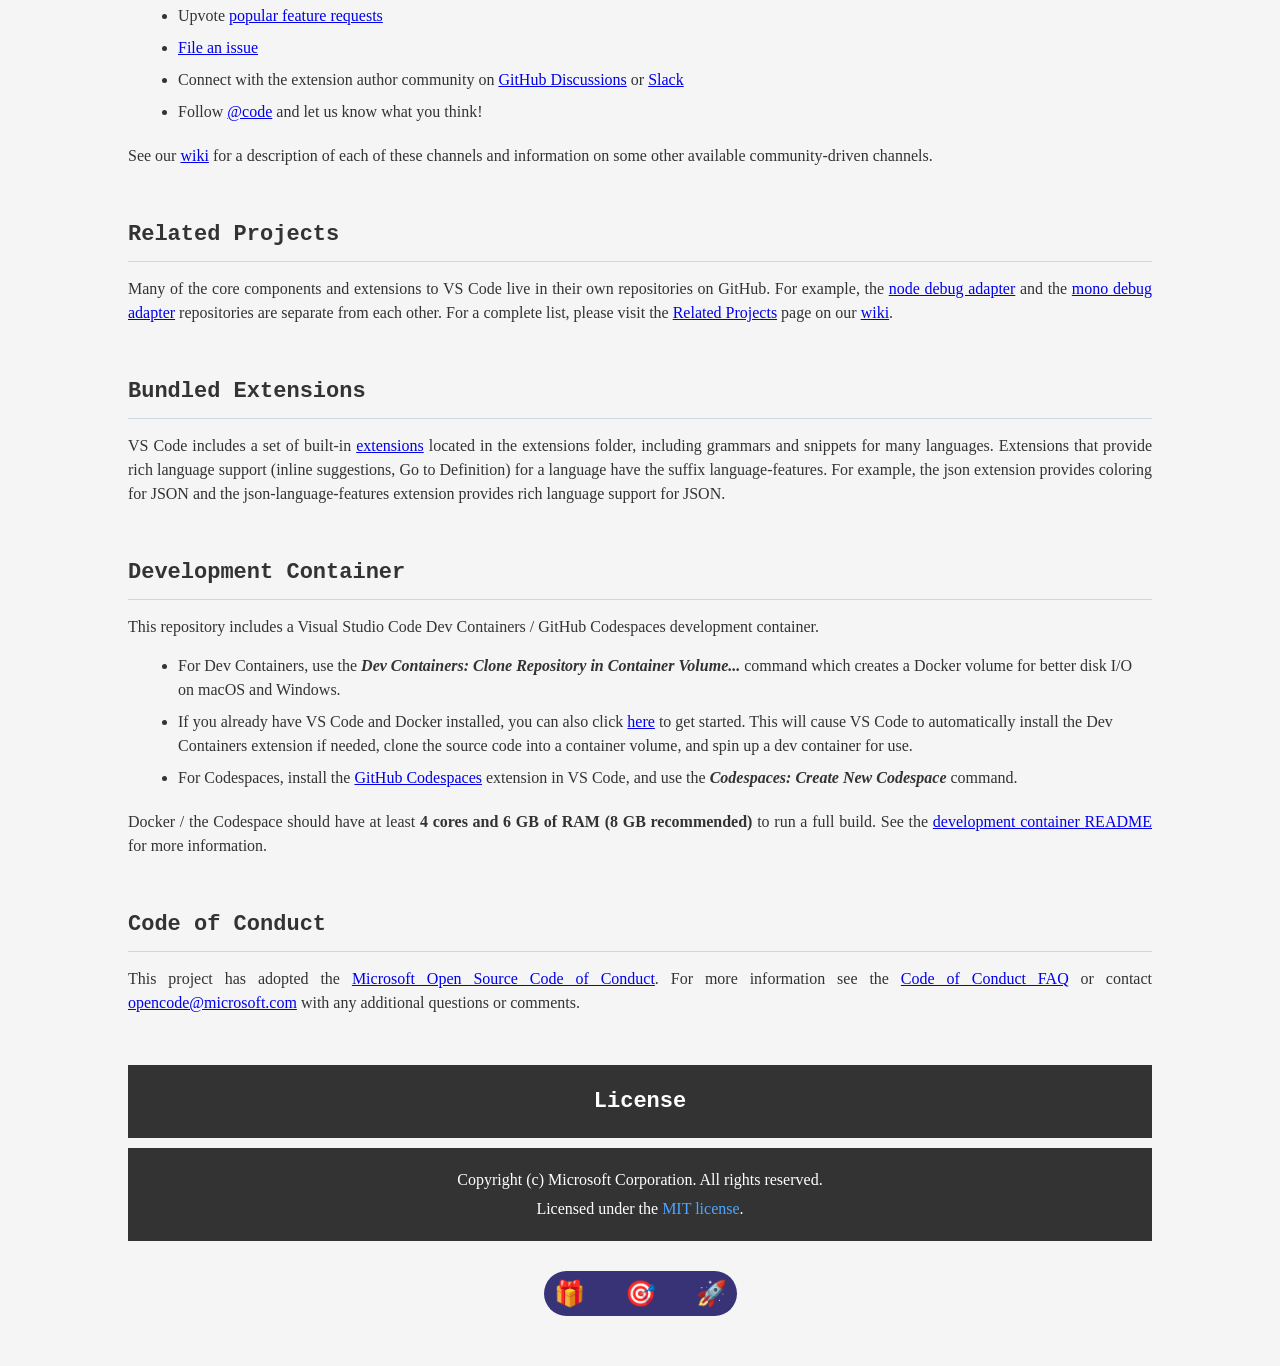
==== commit 56151fad: "completed l1 (1 try)" ====
--- a/l1/html/index.html
+++ b/l1/html/index.html
@@ -4,129 +4,140 @@
     <meta charset="UTF-8">
     <meta http-equiv="X-UA-Compatible" content="IE=edge">
     <meta name="viewport" content="width=device-width, initial-scale=1.0">
-    <title>Document</title>
-
+    <title>Visual Studio Code - Open Source</title>
     <link rel="stylesheet" href="../css/style.css">
 </head>
 <body>
-    <h1>Visual Studio Code - Open Source ("Code - OSS")</h1>
-    <h2>The Repository</h2>
 
-    <hr>
+    <header>
+        <h1>Visual Studio Code - Open Source ("Code - OSS")</h1>
+    </header>
 
-    <p>
-        This repository ("Code - OSS") is where we (Microsoft) develop the Visual Studio Code product together with the community. Not only do we work on code and issues here, but we also publish our roadmap, monthly iteration plans, and our endgame plans. This source code is available to everyone under the standard MIT license.
-    </p>
+    <main>
+        <section>
+            <h2>The Repository</h2>
+            <hr>
+            <p>
+                This repository ("Code - OSS") is where we (Microsoft) develop the Visual Studio Code product together with the community. Not only do we work on code and issues here, but we also publish our roadmap, monthly iteration plans, and our endgame plans. This source code is available to everyone under the standard MIT license.
+            </p>
+        </section>
 
+        <section>
+            <h2>Visual Studio Code</h2>
+            <hr>
+            <img src="../images/118224532-3842c400-b438-11eb-923d-a5f66fa6785a.png" alt="VS Code">
+            
+            <p>
+                Visual Studio Code is a distribution of the Code - OSS repository with Microsoft-specific customizations released under a traditional Microsoft product license.
+            </p>
+            <p>
+                Visual Studio Code combines the simplicity of a code editor with what developers need for their core edit-build-debug cycle. It provides comprehensive code editing, navigation, and understanding support along with lightweight debugging, a rich extensibility model, and lightweight integration with existing tools.
+            </p>
+            <p>
+                Visual Studio Code is updated monthly with new features and bug fixes. You can download it for Windows, macOS, and Linux on Visual Studio Code's website. To get the latest releases every day, install the Insiders build.
+            </p>
+        </section>
 
-    <h2>
-        Visual Studio Code
-    </h2>
+        <section>
+            <h2>Contributing</h2>
+            <hr>
+            <p>
+                There are many ways in which you can participate in this project, for example:
+            </p>
+            <ul>
+                <li><a href="https://github.com/microsoft/vscode/issues" target="_blank">Submit bugs and feature requests</a>, and help us verify as they are checked in</li>
+                <li>Review <a href="https://github.com/microsoft/vscode/pulls" target="_blank">source code changes</a></li>
+                <li>Review the <a href="https://github.com/microsoft/vscode-docs" target="_blank">documentation</a> and make pull requests for anything from typos to new content.</li>
+            </ul>
 
-    <hr>
-    <img src="../images/118224532-3842c400-b438-11eb-923d-a5f66fa6785a.png" alt="VSCode">
+            <p>
+                If you are interested in fixing issues and contributing directly to the code base, please see the document How to Contribute, which covers the following:
+            </p>
+            <ul>
+                <li><a href="https://github.com/microsoft/vscode/wiki/How-to-Contribute" target="_blank">How to build and run from source</a></li>
+                <li><a href="https://github.com/microsoft/vscode/wiki/How-to-Contribute#debugging" target="_blank">The development workflow, including debugging and running tests</a></li>
+                <li><a href="https://github.com/microsoft/vscode/wiki/Coding-Guidelines" target="_blank">Coding guidelines</a></li>
+                <li><a href="https://github.com/microsoft/vscode/wiki/How-to-Contribute#pull-requests" target="_blank">Submitting pull requests</a></li>
+                <li><a href="https://github.com/microsoft/vscode/wiki/Coding-Guidelines" target="_blank">Finding an issue to work on</a></li>
+                <li><a href="https://aka.ms/vscodeloc" target="_blank">Contributing to translations</a></li>
+            </ul>
+        </section>
 
-    <p> 
-    Visual Studio Code is a distribution of the Code - OSS repository with Microsoft-specific customizations released under a traditional Microsoft product license.
+        <section>
+            <h2>Feedback</h2>
+            <hr>
+            <ul>
+                <li>Ask a question on <a href="https://stackoverflow.com/questions/tagged/vscode" target="_blank">Stack Overflow</a></li>
+                <li><a href="https://github.com/microsoft/vscode/blob/main/CONTRIBUTING.md" target="_blank">Request a new feature</a></li>
+                <li>Upvote <a href="https://github.com/microsoft/vscode/issues?q=is%3Aopen+is%3Aissue+label%3Afeature-request+sort%3Areactions-%2B1-desc" target="_blank">popular feature requests</a></li>
+                <li><a href="https://github.com/microsoft/vscode/issues" target="_blank">File an issue</a></li>
+                <li>Connect with the extension author community on <a href="https://github.com/microsoft/vscode-discussions/discussions" target="_blank">GitHub Discussions</a> or <a href="https://aka.ms/vscode-dev-community" target="_blank">Slack</a></li>
+                <li>Follow <a href="https://x.com/code" target="_blank">@code</a> and let us know what you think!</li>
+            </ul>
+            <p>
+                See our <a href="https://github.com/microsoft/vscode/wiki/Feedback-Channels" target="_blank">wiki</a> for a description of each of these channels and information on some other available community-driven channels.
+            </p>
+        </section>
 
-Visual Studio Code combines the simplicity of a code editor with what developers need for their core edit-build-debug cycle. It provides comprehensive code editing, navigation, and understanding support along with lightweight debugging, a rich extensibility model, and lightweight integration with existing tools.
+        <section>
+            <h2>Related Projects</h2>
+            <hr>
+            <p>
+                Many of the core components and extensions to VS Code live in their own repositories on GitHub. For example, the <a href="https://github.com/microsoft/vscode-node-debug" target="_blank">node debug adapter</a> and the <a href="https://github.com/microsoft/vscode-mono-debug" target="_blank">mono debug adapter</a> repositories are separate from each other. For a complete list, please visit the <a href="https://github.com/microsoft/vscode/wiki/Related-Projects" target="_blank">Related Projects</a> page on our <a href="https://github.com/microsoft/vscode/wiki" target="_blank">wiki</a>.
+            </p>
+        </section>
 
-Visual Studio Code is updated monthly with new features and bug fixes. You can download it for Windows, macOS, and Linux on Visual Studio Code's website. To get the latest releases every day, install the Insiders build.
-    </p>
+        <section>
+            <h2>Bundled Extensions</h2>
+            <hr>
+            <p>
+                VS Code includes a set of built-in <a href="https://github.com/microsoft/vscode/blob/main/extensions" target="_blank">extensions</a> located in the extensions folder, including grammars and snippets for many languages. Extensions that provide rich language support (inline suggestions, Go to Definition) for a language have the suffix language-features. For example, the json extension provides coloring for JSON and the json-language-features extension provides rich language support for JSON.
+            </p>
+        </section>
 
-    <h2>
-        Contributing
-    </h2>
+        <section>
+            <h2>Development Container</h2>
+            <hr>
+            <p>
+                This repository includes a Visual Studio Code Dev Containers / GitHub Codespaces development container.
+            </p>
+            <ul>
+                <li>For Dev Containers, use the <strong><i>Dev Containers: Clone Repository in Container Volume...</i></strong> command which creates a Docker volume for better disk I/O on macOS and Windows.</li>
+                <li>
+                    If you already have VS Code and Docker installed, you can also click <a href="https://vscode.dev/redirect?url=vscode://ms-vscode-remote.remote-containers/cloneInVolume?url=https://github.com/microsoft/vscode" target="_blank">here</a> to get started. This will cause VS Code to automatically install the Dev Containers extension if needed, clone the source code into a container volume, and spin up a dev container for use.
+                </li>
+                <li>For Codespaces, install the <a href="https://marketplace.visualstudio.com/items?itemName=GitHub.codespaces" target="_blank">GitHub Codespaces</a> extension in VS Code, and use the <strong><i>Codespaces: Create New Codespace</i></strong> command.</li>
+            </ul>
+            <p>
+                Docker / the Codespace should have at least <strong>4 cores and 6 GB of RAM (8 GB recommended)</strong> to run a full build. See the <a href="https://github.com/microsoft/vscode/blob/main/.devcontainer/README.md" target="_blank">development container README</a> for more information.
+            </p>
+        </section>
 
-    <hr>
+        <section>
+            <h2>Code of Conduct</h2>
+            <hr>
+            <p>
+                This project has adopted the <a href="https://opensource.microsoft.com/codeofconduct/">Microsoft Open Source Code of Conduct</a>. For more information see the <a href="https://opensource.microsoft.com/codeofconduct/faq/">Code of Conduct FAQ</a> or contact <a href="mailto:opencode@microsoft.com">opencode@microsoft.com</a> with any additional questions or comments.
+            </p>
+        </section>
+    </main>
 
-    <p>
-        There are many ways in which you can participate in this project, for example:
-    </p>
+    <footer>
+        <section class="footer-block license-header">
+            <h2>License</h2>
+        </section>
 
-    <ul>
-        <li><a href="https://github.com/microsoft/vscode/issues" target="_blank">Submit bugs and feature requests</a>, and help us verify as they are checked in</li>
-        <li>Review <a href="https://github.com/microsoft/vscode/pulls" target="_blank">source code changes</a></li>
-        <li>Review the <a href="https://github.com/microsoft/vscode-docs" target="_blank">documentation</a> and make pull requests for anything from typos to and new content.</li>
-    </ul>
+        <section class="footer-block license-body">
+            <p itemprop="copyrightNotice">Copyright (c) Microsoft Corporation. All rights reserved.</p>
+            <p>Licensed under the <a itemprop="license" href="https://github.com/microsoft/vscode/blob/main/LICENSE.txt" target="_blank">MIT license</a>.</p>
+        </section>
 
-    <p>
-        If you are interested in fixing issues and contributing directly to the code base, please see the document How to Contribute, which covers the following:
-    </p>
-
-    <ul>
-        <li><a href="https://github.com/microsoft/vscode/wiki/How-to-Contribute" target="_blank">How to build and run from source</a></li>
-        <li><a href="https://github.com/microsoft/vscode/wiki/How-to-Contribute#debugging" target="_blank">The development workflow, including debugging and running tests</a></li>
-        <li><a href="https://github.com/microsoft/vscode/wiki/Coding-Guidelines" target="_blank">Coding guidelines</a></li>
-        <li><a href="https://github.com/microsoft/vscode/wiki/How-to-Contribute#pull-requests" target="_blank">Submitting pull requests</a></li>
-        <li><a href="https://github.com/microsoft/vscode/wiki/Coding-Guidelines" target="_blank">Finding an issue to work on</a></li>
-        <li><a href="https://aka.ms/vscodeloc" target="_blank">Contributing to translations</a></li>
-    </ul>
-
-    <h2>
-        Feedback
-    </h2>
-    
-    <ul>
-        <li>Ask a question on <a href="https://stackoverflow.com/questions/tagged/vscode" target="_blank">Stack Overflow</a></li>
-        <li><a href="https://github.com/microsoft/vscode/blob/main/CONTRIBUTING.md" target="_blank">Request a new feature</a></li>
-        <li>Upvote <a href="https://github.com/microsoft/vscode/issues?q=is%3Aopen+is%3Aissue+label%3Afeature-request+sort%3Areactions-%2B1-desc" target="_blank">popular feature requests</a></li>
-        <li><a href="https://github.com/microsoft/vscode/issues" target="_blank">File an issue</a></li>
-        <li>Connect with the extension author community on <a href="https://github.com/microsoft/vscode-discussions/discussions" target="_blank">GitHub Discussions</a> or <a href="https://aka.ms/vscode-dev-community" target="_blank">Slack</a></li>
-        <li>Follow <a href="https://x.com/code" target="_blank">@code</a> and let us know what you think!</li>
-    </ul>
-
-    <p>
-        See our <a href="https://github.com/microsoft/vscode/wiki/Feedback-Channels" target="_blank">wiki</a> for a description of each of these channels and information on some other available community-driven channels.
-    </p>
-
-    <h2>
-        Related Projects
-    </h2>
-
-    <hr>
-
-    <p>
-        Many of the core components and extensions to VS Code live in their own repositories on GitHub. For example, the <a href="https://github.com/microsoft/vscode-node-debug" target="_blank">node debug adapter</a>  and the <a href="https://github.com/microsoft/vscode-mono-debug" target="_blank">mono debug adapter</a> repositories are separate from each other. For a complete list, please visit the <a href="https://github.com/microsoft/vscode/wiki/Related-Projects" target="_blank">Related Projects</a> page on our <a href="https://github.com/microsoft/vscode/wiki" target="_blank">wiki</a>.
-    </p>
-
-    <h2>
-        Bundled Extensions
-    </h2>
-
-    <hr>
-
-    <p>
-        VS Code includes a set of built-in <a href="https://github.com/microsoft/vscode/blob/main/extensions" target="_blank">extensions</a> located in the extensions folder, including grammars and snippets for many languages. Extensions that provide rich language support (inline suggestions, Go to Definition) for a language have the suffix language-features. For example, the json extension provides coloring for JSON and the json-language-features extension provides rich language support for JSON.
-    </p>
-
-    <h2>
-        Development Container
-    </h2>
-    <p class="text">Lorem ipsum dolor sit amet consectetur adipisicing elit. Rem consectetur eos praesentium nemo? Odit quibusdam quisquam recusandae architecto cupiditate et obcaecati reprehenderit ipsa totam. Voluptatem alias sapiente quidem exercitationem rem nihil eum nobis nesciunt error libero nemo vero, fugit tenetur eveniet consequatur ea eos architecto praesentium. Illum nobis ipsam sint, quis repellat maiores. Ut quis officia minus eum? Dolorem, voluptatum vero, alias expedita corrupti mollitia pariatur, quis magnam molestias deleniti blanditiis nihil facilis adipisci non error quo minima quod atque fugit! Necessitatibus quos, sit quod repellat quam voluptate mollitia? Veniam accusamus odio sapiente officia in, doloribus alias excepturi adipisci rerum qui eaque dolorum quo harum totam ipsa temporibus quisquam maiores consequatur commodi necessitatibus beatae aliquam officiis, quia nisi! Quidem accusamus magnam, libero perferendis provident ipsum fuga quisquam dignissimos soluta rerum aliquam aliquid. Dicta, amet. Velit minus nesciunt ex amet ipsum, deleniti, tempore itaque, temporibus quibusdam sunt inventore sapiente blanditiis. Possimus accusamus vitae nam adipisci ex sit voluptatem? Harum eius dolor architecto aut inventore, natus sed voluptatum illum recusandae enim unde veritatis accusamus in consequatur eveniet voluptatibus doloribus sit, iusto eos omnis vel dignissimos nihil. Temporibus culpa rem quae, assumenda dolor autem saepe velit aspernatur, at odit in deserunt tempore repellat dolore non praesentium accusantium? Eius nam totam sequi deleniti nisi ut quaerat alias in tenetur animi eaque ullam eos itaque quibusdam qui, sunt corporis cupiditate non, quo maxime rem vel delectus quae? Consectetur dolores, nemo quas cupiditate sint blanditiis eos atque temporibus? Eos tenetur consequuntur in. Aut at, officia similique quas iure ea. Iusto necessitatibus reprehenderit distinctio iste laborum at dolor perspiciatis corrupti minima ratione voluptate eligendi, fuga natus aliquid nobis ab aut expedita laboriosam cum aliquam, dolore neque tempore? Molestiae itaque quaerat debitis delectus corrupti sit incidunt sequi, possimus exercitationem ipsum expedita neque reiciendis odit molestias blanditiis nam placeat maiores harum! Blanditiis, dignissimos, modi quam vel debitis fugiat officia ut delectus est perspiciatis hic similique amet. Voluptatum delectus, illum animi fugit tenetur rem deleniti fugiat corrupti adipisci! Soluta non dolor officia accusamus architecto necessitatibus libero doloremque minima aut velit veritatis minus, similique incidunt harum aspernatur itaque aliquam optio consequatur labore vero nostrum quisquam? Consequuntur aliquid porro perferendis a non fuga nostrum error ipsum optio, ducimus suscipit atque illo esse iste quis beatae, molestiae, obcaecati minus odit! Minus quo, quaerat et sint ducimus quod obcaecati, libero voluptatibus, nostrum earum incidunt ipsa. Ipsa ut dolor at dicta, numquam asperiores nam reiciendis. Harum assumenda quaerat blanditiis labore. Maiores delectus voluptas obcaecati. Illo accusamus aliquid molestias similique quam velit id dolorum, eius itaque sequi incidunt fugiat eos impedit ipsum excepturi error harum ratione saepe aspernatur. Obcaecati similique corporis soluta blanditiis explicabo nostrum asperiores dolorem, officia optio eaque? Maiores voluptatem harum obcaecati. Earum sunt debitis dolorem quod aliquam inventore animi. Animi quisquam doloribus quis adipisci nulla facilis cum laudantium mollitia veniam repudiandae! Ad quo rerum saepe reiciendis id expedita fuga dignissimos atque perferendis numquam nulla, velit quam voluptates, dolore optio sed veritatis error modi culpa. Blanditiis laborum voluptate quia, ipsum perspiciatis nesciunt inventore reiciendis?</p>
-
-    <table>
-        <tr>
-            <th>Заголовок 1</th>
-            <th>Заголовок 2</th>
-            <th>Заголовок 3</th>
-        </tr>
-        <tr>
-            <td>Lorem 1</td>
-            <td>Lorem 2</td>
-            <td>Lorem 3</td>
-        </tr>
-        <tr>
-            <td>Lorem 1/1</td>
-            <td>Lorem 1/2</td>
-            <td>Lorem 1/3</td>
-        </tr>
-        <tr>
-            <td>Lorem 2/1</td>
-            <td>Lorem 2/2</td>
-            <td>Lorem 2/3</td>
-        </tr>
-    </table>
+        <aside class="emoji-bar">
+            <span>🎁</span>
+            <span>🎯</span>
+            <span>🚀</span>
+        </aside>
+    </footer>
 
 </body>
 </html>
--- a/l1/css/style.css
+++ b/l1/css/style.css
@@ -1,66 +1,139 @@
-@import url('https://fonts.googleapis.com/css2?family=Kanit:wght@500&display=swap');
-
-@import url('https://fonts.googleapis.com/css2?family=Courier+Prime:ital,wght@0,400;0,700;1,400;1,700&display=swap');
-
-
-body{
-    font-family: 'Kanit', sans-serif;
-    background-color: #F5F5F5;
+* {
+    margin: 0;
+    padding: 0;
+    box-sizing: border-box;
 }
 
-h1, h2, h3, h4, h5, h6{
+body {
+    background-color: #F5F5F5;
+    line-height: 1.5;
+    color: #333333;
+}
+
+header {
+    background-color: #383377;
+    padding-top: 25px;
+    padding-bottom: 25px;
+    text-align: center;
+    width: 100%;
+}
+
+h1, h2, .license-header h2 {
     font-family: 'Courier New', Courier, monospace;
     font-size: 22px;
+    font-weight: bold;
 }
 
-h1{
-
-    text-align: center;
-
-    color: white;
-
-    background-color: #383377;
+header h1 {
+    color: #ffffff; 
 }
 
-.text{
+main, footer {
+    padding-left: 10%;
+    padding-right: 10%;
+}
+
+main section {
+    margin-top: 50px;
+}
+
+hr {
+    border: none;
+    height: 1px;
+    background-color: #d0d7de;
+    margin-top: 10px;
+    margin-bottom: 15px;
+}
+
+p {
+    margin-bottom: 15px;
     text-align: justify;
 }
 
-img{
-    width: 200px;
+img {
+    display: block;
+    margin: 30px auto;
+    width: 50%;
+    height: auto;
 }
 
-h2{
-    margin: 20px;
+ul, ol {
+    padding-left: 50px;
+    margin-bottom: 20px;
 }
 
-img{
-    display: block; 
-    height: 30%;
-    width: 40%;
-
-    margin-left: 15%;
-    padding-top: 10px;
-    padding-bottom: 50px;
+li {
+    margin-bottom: 8px;
 }
 
-img:hover{
-    transition: all 0.5s ease;
-    transform: scale(1.1);
+li i b, li b i, li strong em, li em strong {
+    font-style: italic;
+    font-weight: bold;
 }
 
-.text2{
-    color: blue;
-    background-color: gold;
+strong, b {
+    font-weight: bold;
 }
 
-h1{
-    transition: all 1s ease;
+footer {
+    margin-top: 50px;
+    margin-bottom: 50px;
 }
 
-h1:hover{
+.footer-block {
+    background-color: #333333;
+    color: #ffffff;
+    padding-top: 20px;
+    padding-bottom: 20px;
+    padding-left: 20px;
+    padding-right: 20px;
     text-align: center;
-    background-color: black;
-    font-size: 120%;
-    cursor: pointer;
+    width: 100%;
+}
+
+.license-header h2 {
+    color: #ffffff;
+}
+
+.license-body {
+    margin-top: 10px;
+}
+
+.license-body p {
+    text-align: center;
+    margin-bottom: 5px;
+}
+
+.license-body p:last-child {
+    margin-bottom: 0;
+}
+
+.license-body a {
+    color: #4da6ff;
+    text-decoration: none;
+}
+
+.license-body a:hover {
+    text-decoration: underline;
+}
+
+.emoji-bar {
+    background-color: #383377;
+    font-size: 25px;
+    padding: 10px;
+    margin-top: 30px;
+    
+    display: flex;
+    justify-content: center;
+    gap: 40px;
+    
+    width: fit-content;
+    margin-left: auto;
+    margin-right: auto;
+    border-radius: 50px; 
+}
+
+.emoji-bar span {
+    line-height: 1;
+    display: inline-block;
 }
